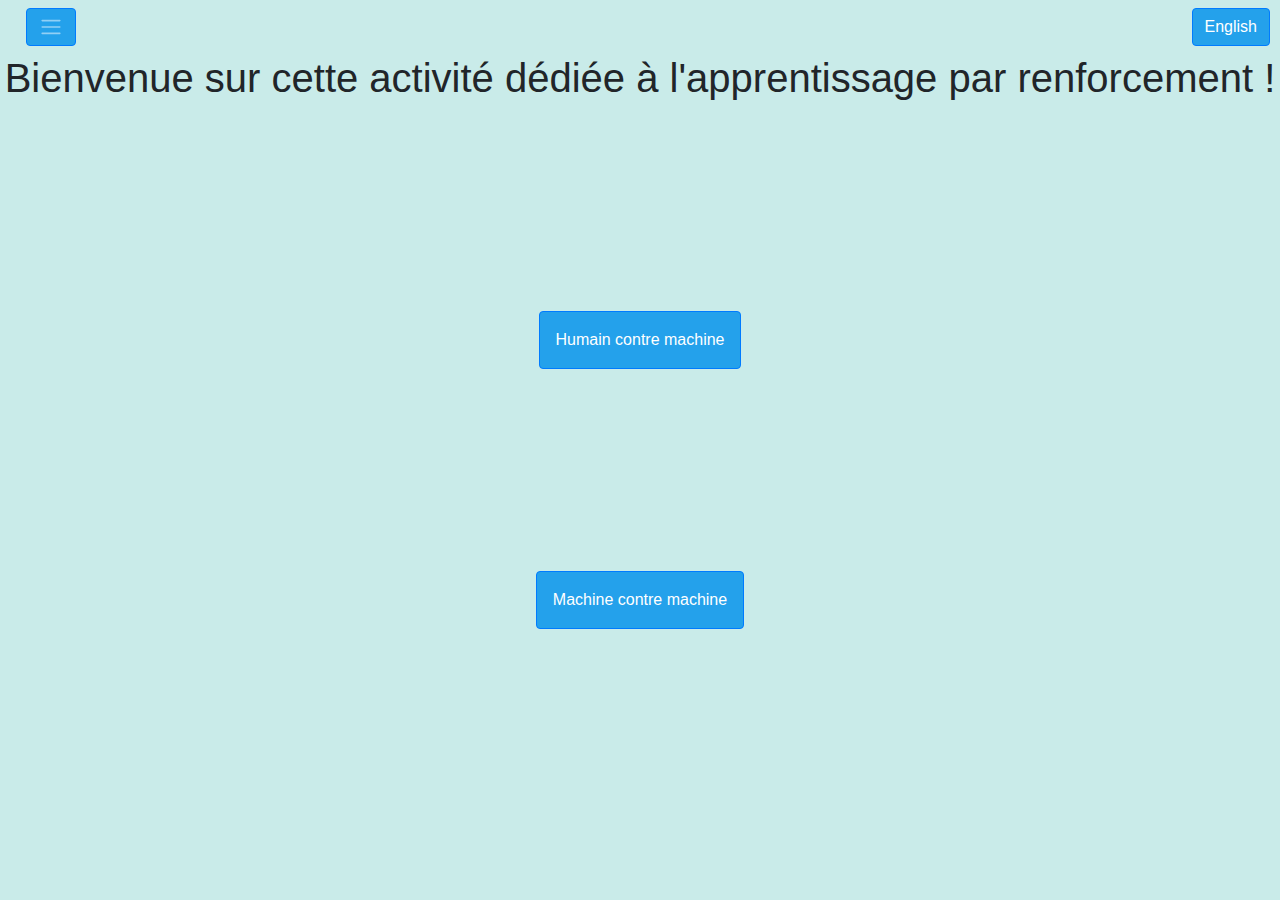
==== index.html @ 638ce784 "Simulation description over" ====
<html lang="fr" onchange="setLang()">

<head>
    <meta charset="UTF-8">
    <meta name="viewport" content="width=device-width, initial-scale=1.0">
    <title translate="page_title"></title>

    <!-- PLUGIN IMPORTS -->
    <script src="https://ajax.googleapis.com/ajax/libs/jquery/3.6.3/jquery.min.js"></script>
    <link rel="stylesheet" href="https://cdn.jsdelivr.net/npm/bootstrap@4.3.1/dist/css/bootstrap.min.css"
        integrity="sha384-ggOyR0iXCbMQv3Xipma34MD+dH/1fQ784/j6cY/iJTQUOhcWr7x9JvoRxT2MZw1T" crossorigin="anonymous">

    <!-- LOCAL SCRIPTS IMPORTS -->
    <script type="text/javascript" src="MainPage.js"></script>
    <script type="text/javascript" src="Interaction.js"></script>
    <script type="text/javascript" src="Adaptation.js"></script>
    <script type="text/javascript" src="Game.js"></script>
    <script type="text/javascript" src="localization/languages.js"></script>
    <link rel="stylesheet" href="styling/style.css">
</head>

<body>
    <!-- tabs for each page -->
    <nav id="menu_btn_navbar" class="navbar navbar-dark">
        <button id="menu_btn" class="btn btn-primary" onclick="slideMenu()">
            <span class="navbar-toggler-icon"></span>
        </button>
        <button id="back_home" class="btn btn-primary invisible" translate="back"
            onclick="showTab('home_page', null)"></button>
        <button id="lang_switch" class="btn btn-primary" translate="lang_switch" onclick="switchLang()"></button>
    </nav>
    <div id="navbarTabs">
        <a href="javascript:void(0)" class="closebtn" onclick="closeMenu()">&times;</a>
        <ul class="flex-column pl-0">
            <button class="nav-tab" translate="rules_game" onclick="showTab('rules_game', this)"></button>
            <button class="nav-tab" translate="rein_learning" onclick="showTab('rein_learning', this)"></button>
            <button class="nav-tab" translate="probabilities" onclick="showTab('probabilities', this)"></button>
            <button class="nav-tab" translate="goal" onclick="showTab('goal', this)"></button>
            <button class="nav-tab" translate="param_tuto" onclick="showTab('param_tuto', this)"></button>
        </ul>
    </div>
    <div id="home_page">
        <h1 translate="welcome_msg"></h1>
        <div id="home_btn_grp" class="d-flex">
            <button class="btn btn-primary p-3" translate="HvM" onclick="showTab('interacting', null)"></button>
            <button class="btn btn-primary p-3" translate="MvM" onclick="showTab('adaptation', null)"></button>
        </div>
    </div>

    <div id="rules_game" class="tab text-center d-none">
        <h1 translate="rules_game"></h1>
        <p translate="rules_gist"></p>
        <h2 translate="rules_illustr_title"></h2>
        <p translate="rules_illust_statement"></p>
        <div class="table-responsive">
            <table class="table">
                <thead class="thead-dark">
                    <tr>
                        <th translate="rules_illustr_0"></th>
                        <th translate="rules_illustr_1"></th>
                        <th translate="rules_illustr_2"></th>
                        <th translate="rules_illustr_3"></th>
                        <th translate="rules_illustr_4"></th>
                    </tr>
                </thead>
                <tbody>
                    <tr>
                        <th>
                            <img src="images/allu.png">
                            <img src="images/allu.png">
                            <img src="images/allu.png">
                            <img src="images/allu.png">
                            <img src="images/allu.png">
                        </th>
                        <th>
                            <img src="images/allu.png">
                            <img src="images/allu.png">
                            <img src="images/allu.png">
                            <img src="images/allu.png">
                        </th>
                        <th>
                            <img src="images/allu.png">
                            <img src="images/allu.png">
                        </th>
                        <th>
                            <img src="images/allu.png">
                        </th>
                        <th></th>
                    </tr>
                </tbody>
            </table>
        </div>
        <p translate="rules_illust_over"></p>
    </div>

    <div id="rein_learning" class="tab text-center d-none">
        <h1 translate="rein_learning"></h1>
        <h2 translate="rein_field"></h2>
        <p translate="rein_field_gist"></p>
        <h2 translate="rein_tools"></h2>
        <p translate="rein_tools_gist"></p>
        <h2 translate="rein_examples"></h2>
        <ul class="list-group-flush" translate="rein_examples_gist"></ul>
        <h2 translate="rein_agent"></h2>
        <p translate="rein_agent_gist"></p>
        <h2 translate="rein_opti"></h2>
        <p translate="rein_opti_gist"></p>
    </div>

    <div id="probabilities" class="tab text-center d-none">
        <h1 translate="probabilities"></h1>
        <table class="table w-75 m-auto text-center">
            <tr>
                <th class="probs_steps" translate="probs_initial"></th>
                <th class="probs_steps">
                    <img src="images/Example initial .png">
                </th>
            </tr>
            <tr>
                <th class="probs_steps" translate="probs_win"></th>
                <th class="probs_steps">
                    <img src="images/Example won.png">
                </th>
            </tr>
            <tr>
                <th class="probs_steps" translate="probs_lost"></th>
                <th class="probs_steps">
                    <img src="images/Example loss.png">
                </th>
            </tr>
        </table>
    </div>

    <div id="goal" class="tab text-center d-none">
        <div id="goal_layout" class="d-flex flex-column justify-content-center">
            <h1 translate="goal"></h1>
            <h3 translate="goal_premise"></h3>
            <div id="bubbles_speech">
                <div id="left_top">
                    <p class="h5" translate="goal_gist"></p>
                </div>
                <img src="images/Robot.svg" width="200px" height="200px" id="robot">
                <div id="right_top">
                    <p class="h5" translate="goal_about_matches"></p>
                </div>
                <div id="left_bot">
                    <div class="h5">
                        <p translate="goal_desc"></p>
                        <p translate="goal_concl"></p>
                    </div>
                </div>
                <div id="right_bot">
                    <div class="w-100 h-100" style="background-image: url('images/Final\ state.png');
                    background-size: contain; background-repeat: no-repeat;"></div>
                </div>
            </div>
        </div>
    </div>

    <div id="interacting" class="tab text-center d-none">
        <h1 translate="interacting"></h1>
        <h5 translate="interacting_gist"></h5>
        <p translate="interacting_start" class="font-italic"></p>

        <div>
            <p id="int_matches_left" translate="interacting_matches_left"></p>
            <span id="NMATCHES_left" class="int_dyn_data"></span>
        </div>

        <div>
            <p id="int_last_move"></p>
            <span id="NMATCHES_taken" class="int_dyn_data"></span>
        </div>

        <p id="int_end_report" class="font-weight-bold"></p>

        <div>
            <p id="int_basket_state" translate="interacting_basket_state"></p>
            <span id="YBALLS" class="int_dyn_data"></span>
            <span id="RBALLS" class="int_dyn_data"></span>
        </div>

        <div class="btn-group-vertical align-items-center">
            <button class="btn btn-warning int_btn" translate="interacting_take_1" onclick="interact(1)"></button>
            <button class="btn btn-danger int_btn" translate="interacting_take_2" onclick="interact(2)"></button>
            <button class="btn btn-primary int_btn" translate="interacting_restart" onclick="interact(3)"></button>
            <button class="btn btn-primary int_btn" translate="interacting_reinitialize" onclick="interact(4)"></button>
        </div>
    </div>

    <div id="param_tuto" class="tab text-center d-none">
        <h1 translate="param_tuto"></h1>
        <div class="card-deck" style="margin-inline: 0;">
            <div class="card" style="min-width: 90vw; margin-inline: 0;">
                <img class="card-img-top" id="param_baskets_main_pic" src="images/Basket with balls example.png"
                    alt="Explanation about the number of baskets and balls">
                <div class="card-body" style="margin-left: 13em; align-self: flex-end; min-height: 300px;">
                    <h5 translate="param_desc_title"></h5>
                    <p class="card-text" translate="param_desc_1"></p>
                    <p class="card-text" translate="param_desc_2"></p>
                </div>
                <div class="card-footer table-responsive">
                    <table class="table" style="table-layout: fixed;">
                        <thead class="thead-dark">
                            <tr>
                                <th translate="param_desc_elements" scope="col" style="width: 11.5em;"></th>
                                <th translate="param_desc_3" scope="col"></th>
                                <th translate="param_desc_elements" scope="col" style="width: 11.5em;"></th>
                                <th translate="param_desc_3" scope="col"></th>
                            </tr>
                        </thead>
                        <tbody>
                            <tr>
                                <td>
                                    <img src="images/new_basket.png" width="150px" class="img-fluid img-thumbnail">
                                </td>
                                <th translate="param_desc_4"></th>
                                <td>
                                    <img src="images/Basket focus 1.png" width="150px" class="img-fluid img-thumbnail">
                                </td>
                                <th translate="param_desc_6"></th>
                            </tr>
                            <tr>
                                <td>
                                    <img src="images/Basket focus 3.png" width="150px" class="img-fluid img-thumbnail">
                                </td>
                                <th translate="param_desc_5"></th>
                                <td>
                                    <img src="images/Basket focus 2.png" width="150px" class="img-fluid img-thumbnail">
                                </td>
                                <th translate="param_desc_7"></th>
                            </tr>
                        </tbody>
                    </table>
                </div>
            </div>
            <div class="card">
                <img class="card-img-top" src="images/Possible moves.png"
                    alt="Explanation about the number of moves possible">
                <div class="card-body">
                    <h5 translate="param_moves_title"></h5>
                    <p class="card-text" translate="param_moves"></p>
                </div>
            </div>
            <div class="card">
                <img class="card-img-top" src="images/Opponent.png"
                    alt="Explanation about the types of opponents possible">
                <div class="card-body">
                    <h5 translate="param_opponents_title"></h5>
                    <p class="card-text" translate="param_opponents"></p>
                </div>
            </div>
            <div class="card">
                <img class="card-img-top" src="images/Reward and penalty.png"
                    alt="Explanation about the reward and penalty">
                <div class="card-body">
                    <h5 translate="param_learning_title"></h5>
                    <p class="card-text" translate="param_learning"></p>
                </div>
            </div>
            <div class="card">
                <img class="card-img-top" src="images/Speed.png" alt="Explanation about the speed that can be chosen">
                <div class="card-body">
                    <h5 translate="param_speed_title"></h5>
                    <p class="card-text" translate="param_speed"></p>
                </div>
            </div>
        </div>
    </div>

    <div id="adaptation" class="tab d-none">
        <div id="adapt_game_status">
            <legend for="adapt_game_status" translate="adaptation_game_status"></legend>
            <div id="adapt_history"></div>
        </div>

        <div id="adapt_nonstop_speed" class="d-none">
            <legend for="adapt_nonstop_speed" translate="adaptation_speed_interval"></legend>
            <div class="form-group d-flex flex-column h-100" id="adapt_speed_interval">
                <label for="adapt_speed" class="col-form-label text-center w-100">x0.55</label>
                <input type="range" id="adapt_speed_interval_range" class="form-control-range" min="0.1" max="1"
                    value="0.55" step="0.01" oninput="changeIntervalValue(this, value)">
            </div>
        </div>

        <div id="adapt_visualization">
            <legend for="adapt_visualization" translate="adaptation_vizualisation"></legend>
        </div>

        <div id="adapt_score">
            <legend for="adapt_score" translate="adaptation_score"></legend>
            <div class="d-flex row justify-content-between">
                <div>
                    <span translate="adaptation_victories"></span>
                    <span id="adapt_victories">0</span>
                </div>
                <div>
                    <span translate="adaptation_counter_games"></span>
                    <span id="adapt_counter_games">0</span>
                </div>
                <div>
                    <span translate="adaptation_defeats"></span>
                    <span id="adapt_defeats">0</span>
                </div>
            </div>
            <div class="progress">
                <div class="progress-bar bg-success" role="progressbar" style="width: 50%" aria-valuenow="50"
                    aria-valuemin="0" aria-valuemax="100">0%</div>
                <div class="progress-bar bg-danger" role="progressbar" style="width: 50%" aria-valuenow="50"
                    aria-valuemin="0" aria-valuemax="100">0%</div>
            </div>
        </div>

        <form id="adapt_param">
            <div id="params_header" class="d-flex">
                <legend for="adapt_param" translate="adaptation_parameters"></legend>
                <a style="font-size: xx-large;" data-toggle="collapse" data-toggle="collapse" href="#params_to_collapse"
                    role="button" aria-expanded="false" aria-controls="params_to_collapse">&#8942;</a>
            </div>
            <div id="params_to_collapse" class="collapse show">
                <fieldset class="form-group row align-items-center">
                    <label for="pick_nb_of_moves_possible" class="col-sm-5 col-form-label"
                        translate="adaptation_possible_moves"></label>
                    <div class="col-sm align-self-end" id="pick_nb_of_moves_possible">
                        <div class="form-check form-check-inline">
                            <input type="checkbox" id="one_move" class="form-control" name="nb_moves" value="1" checked>
                            <label for="1">1</label>
                        </div>
                        <div class="form-check form-check-inline">
                            <input type="checkbox" id="two_move" class="form-control" name="nb_moves" value="2" checked>
                            <label for="2">2</label>
                        </div>
                        <div class="form-check form-check-inline">
                            <input type="checkbox" id="three_move" class="form-control" name="nb_moves" value="3">
                            <label for="3">3</label>
                        </div>
                        <div class="form-check form-check-inline">
                            <input type="checkbox" id="four_move" class="form-control" name="nb_moves" value="4">
                            <label for="4">4</label>
                        </div>
                        <div class="form-check form-check-inline">
                            <input type="checkbox" id="five_move" class="form-control" name="nb_moves" value="5">
                            <label for="5">5</label>
                        </div>
                    </div>
                </fieldset>
                <div class="form-group">
                    <label for="pick_baskets_nb" translate="adaptation_nb_baskets"></label>
                    <span>&nbsp;8</span>
                    <input type="range" id="pick_baskets_nb" class="custom-range form-control" min="8" max="16" step="1"
                        value="8" data-toggle="tooltip" data-placement="left" oninput="updateTooltipValue(this)">
                </div>
                <div class="form-group">
                    <label for="balls_per_color" translate="adaptation_balls_color"></label>
                    <span>&nbsp;6</span>
                    <input type="range" id="balls_per_color" class="custom-range form-control" min="2" max="10" step="1"
                        value="6" data-toggle="tooltip" data-placement="left" oninput="updateTooltipValue(this)">
                </div>
                <div class="form-group">
                    <label for="pick_reward" translate="adaptation_reward"></label>
                    <input type="number" id="pick_reward" class="form-control" placeholder=3 value=3 min=0>
                </div>
                <div class="form-group">
                    <label for="pick_penalty" translate="adaptation_penalty"></label>
                    <input type="number" id="pick_penalty" class="form-control" placeholder=-1 value=-1 max=0>
                </div>
                <div class="form-group">
                    <label for="pick_speed" translate="adaptation_speed"></label>
                    <select class="form-control" id="pick_speed">
                        <option translate="adaptation_one_move" value="0"></option>
                        <option translate="adaptation_one_game" value="1"></option>
                        <option translate="adaptation_non_stop" value="2"></option>
                    </select>
                </div>
                <div class="form-group">
                    <label for="pick_opponent" translate="adaptation_select_opp"></label>
                    <select class="form-control" id="pick_opponent">
                        <option translate="adaptation_random" value="HAZARD"></option>
                        <option translate="adaptation_machine" value="MACHINE"></option>
                        <option translate="adaptation_expert" value="EXPERT"></option>
                    </select>
                </div>
                <fieldset class="form-group row align-items-center">
                    <label class="col-sm-5 col-form-label" translate="adaptation_who_starts"></label>
                    <div id="picks_who_starts" class="col-sm align-self-end">
                        <div class="form-check form-check-inline">
                            <input type="radio" id="machine_starts" class="form-control" name="picks_who_starts"
                                value="true" checked>
                            <label for="1" translate="adaptation_machine_starts"></label>
                        </div>
                        <div class="form-check form-check-inline">
                            <input type="radio" id="opponent_starts" class="form-control" name="picks_who_starts"
                                value="false">
                            <label for="2" translate="adaptation_opponent_starts"></label>
                        </div>
                    </div>
                </fieldset>
                <fieldset class="form-group row align-items-center">
                    <label class="col col-form-label" translate="adaptation_if_winner_starts"></label>
                    <div id="picks_if_winner_starts" class="col-sm align-self-end">
                        <div class="form-check form-check-inline">
                            <input type="radio" id="winner_starts" class="form-control" name="picks_if_winner_starts"
                                value="true" checked>
                            <label for="1" translate="adaptation_yes"></label>
                        </div>
                        <div class="form-check form-check-inline">
                            <input type="radio" id="loser_starts" class="form-control" name="picks_if_winner_starts"
                                value="false">
                            <label for="1" translate="adaptation_no"></label>
                        </div>
                    </div>
                </fieldset>
            </div>
            <button type="button" id="adapt_new_game" class="btn btn-success" onclick="startGame()"
                translate="adaptation_new_game"></button>
            <button type="button" class="btn btn-primary d-none" onclick="continueGame()"
                translate="adaptation_continue" id="adapt_continue"></button>
            <button type="button" id="adapt_pause" class="btn btn-warning d-none" onclick="pauseGame()"
                translate="adaptation_pause"></button>
        </form>
    </div>

    <!-- BOOTSTRAP IMPORTS -->
    <script src="https://code.jquery.com/jquery-3.3.1.slim.min.js"
        integrity="sha384-q8i/X+965DzO0rT7abK41JStQIAqVgRVzpbzo5smXKp4YfRvH+8abtTE1Pi6jizo"
        crossorigin="anonymous"></script>
    <script src="https://cdn.jsdelivr.net/npm/popper.js@1.14.7/dist/umd/popper.min.js"
        integrity="sha384-UO2eT0CpHqdSJQ6hJty5KVphtPhzWj9WO1clHTMGa3JDZwrnQq4sF86dIHNDz0W1"
        crossorigin="anonymous"></script>
    <script src="https://cdn.jsdelivr.net/npm/bootstrap@4.3.1/dist/js/bootstrap.min.js"
        integrity="sha384-JjSmVgyd0p3pXB1rRibZUAYoIIy6OrQ6VrjIEaFf/nJGzIxFDsf4x0xIM+B07jRM"
        crossorigin="anonymous"></script>
</body>

</html>
---- styling/style.css ----
/* Most of the styling done is through the use of classes of Bootstrap,
please look for its documentation online if necessary */

* {
    font-family: 'Poppins', sans-serif!important;
}

body {
    background-color: #00a19936;
}

h1{
    text-align: center;
}

table,
th,
td {
    border: 1px solid black;
    background-color: white;
}

legend {
    font-weight: bold;
    /* displace them on the corner left like in the swing version */
}

button:focus {
    outline: none;
}

.btn-primary{
    background-color: #24A1EB;
}

.form-check > label {
    translate: -11px 20px;
    min-width: 100%;
}

#lang_switch{
    margin: 10px;
    position: absolute;
    right: 0;
    justify-self: flex-end;
}

#menu_btn_navbar{
    width: 100%;
    top: 0;
    right: 0;
    justify-content: flex-start;
}

#menu_btn_navbar > .btn{
    margin-inline: 10px;
}

#home_btn_grp{
    flex-direction: column;
    justify-content: space-evenly;
    align-items: center;
    height: 80%;
}

#navbarTabs {
    position: fixed;
    top: 0;
    left: 0;
    width: 100vw;
    max-width: 40em;
    height: 100%;
    padding-top: 3em;
    background: linear-gradient(120deg, rgba(249,187,18,1) 0%, rgba(0,161,154,1) 50%, rgba(36,161,235,1) 100%);
    z-index: 50;
    transform: translateX(-100%);
    transition: 0.5s;
}

#navbarTabs > .closebtn {
    position: absolute;
    top: 0;
    right: 25px;
    font-size: 36px;
    margin-left: 50px;
    color: #1A182D;
  }

.nav-tab {
    margin: 10px;
    min-width: 150px;
    width: 97%;
    min-height: 80px;
    height: fit-content;
    border: none!important;
    background-color: #ffffff70;
}

.tab {
    padding: 10px;
}

.curr-tab {
    background-color: #ffffffd9;
}

.navbar-nav {
    justify-content: space-evenly;
    align-items: center;
}

#navbarTabs.collapsing > .navbar-nav > .nav-tab,
#navbarTabs.show > .navbar-nav > .nav-tab {
    min-height: 50px;    
}

#overall_canvas {
    margin: 50px;
}

.list-group-flush{
    width: fit-content;
    margin: auto;
}

.probs_steps{
    vertical-align: middle!important;
    height: fit-content;
    border: 1px solid black!important;
}

#bubbles_speech{
    display: grid;
    grid-template-columns: 1fr min-content 1fr;
    grid-template-rows: auto;
    grid-template-areas:
        "left_top . right_top"
        ". robot ."
        "left_bot . right_bot";
}

#bubbles_speech > div {
    background-image: url(../images/Square\ speech\ 1.png);
    background-size: 100% 100%;
    background-repeat: no-repeat;
    padding: 2vw;
}

#bubbles_speech > #left_top{
    background-image: url("../images/Square\ speech\ 4.png");
    grid-area: left_top;
    padding-bottom: 10vh;

}

#bubbles_speech > #right_top{
    grid-area: right_top;
    background-image: url("../images/Square\ speech\ 5.png");
    padding-bottom: 10vh;
}

#bubbles_speech > #robot{
    grid-area: robot;
    z-index: -1;
}

#bubbles_speech > #left_bot{
    grid-area: left_bot;
    background-image: url("../images/Square\ speech\ 3.png");
    padding-top: 10vh;
}

#bubbles_speech > #right_bot{
    grid-area: right_bot;
    background-image: url("../images/Square\ speech\ 6.png");
    padding-top: 10vh;
}

#interacting{
    width: 80%;
    margin-inline: auto;
}

.int_btn{
    margin-block: 10px;
    max-width: 200px;
}

#YBALLS{
    color:#eacd00;
}

#RBALLS{
    color:red;
}

.card {
    box-shadow: black 5px 4px 10px 0px;
    min-width: auto;
    height: fit-content;
    margin: 20px;
    align-items: center;
    background: #eefffe;
}

.card-img-top{
    max-width: fit-content;
    height: fit-content;
    border: 8px solid;
    border-image: linear-gradient(180deg, #F9BB12, #00A19A, #24A1EB) 1;
    box-shadow: black 0 2px 7px 0px;
}

#param_baskets_main_pic{
    border: none;
    box-shadow: none;
    position: absolute;
    left: 15;
    top: 15;
}

.card-body{
    width: fit-content;
    height: fit-content;
}

#adaptation{
    display: grid;
    grid-gap: 10px;
    grid-template-columns: 60vw 35vw;
    grid-template-rows: 250px 12vw;
    grid-template-areas:
        "status parameters"
        "visualization parameters"
        "visualization ."
        "score score";
}

#adaptation.grid_modified{
    grid-template-areas:
        "status parameters"
        "interval parameters"
        "visualization parameters"
        "visualization ."
        "score score";
}

#adapt_visualization, #adapt_score, #adapt_game_status, #adapt_param, #adapt_nonstop_speed{
    background-color: white;
    border: 1px solid black;
    border-radius: 20px;
    padding: 20px;
    margin: 10px;
    max-width: 55vw;
}

#adapt_game_status{
    grid-area: status;
}

#adapt_history{
    overflow-y: auto;
    max-height: 150px;
}

#adapt_nonstop_speed{
    grid-area: interval;
}

#adapt_visualization{
    min-height: 60%;
    min-width: 60%;
    grid-area: visualization;
}

#adapt_score{
    grid-area: score;
    height: fit-content;
}

#adapt_score > .progress{
    height: 50px;
}

#adapt_param{
    grid-area: parameters;
    max-width: 35vw;
    height: fit-content;
}

input[type=range].form-control {
    border: none!important;
}

.basket_drawing {
    margin-inline: 10px;
    margin-block: 30px;
}

.div_balls {
    width: 10px;
    height: 10px;
    border-radius: 50%;
    border: black solid 1pt;
}

.badge_nb_basket {
    translate: -90px 180px;
}

.badge_nb_color {
    translate: 0 200px;
}

.badge_shadow {
    box-shadow: black 0 2px 7px 0px;
}

.yellow_counter {
    background-color: #eacd00;
}

.red_counter {
    background-color: red;
}

.blue_counter {
    background-color: blue;
}

.green_counter {
    background-color: green;
}

.purple_counter {
    background-color: purple;
}

@media screen and (max-width: 1000px) {
    table {
        display: block;
    }

    #adaptation{
        grid-template-columns: 100vw;
        grid-template-rows: auto;
        padding: 0;
    }

    #adapt_game_status, #adapt_visualization, #adapt_score, #adapt_param, #adapt_nonstop_speed{
        max-width: 95%;
        min-height: 100%;
    }
    #adapt_game_status{
        grid-column: 1;
        grid-row: 1;
        min-width: auto;
    }
    #adapt_nonstop_speed{
        grid-column: 1;
        grid-row: 2;
    }
    #adapt_visualization{
        grid-column: 1;
        grid-row: 3;
    }
    #adapt_param{
        grid-column: 1;
        grid-row: 4;
    }
    #adapt_score{
        grid-column: 1;
        grid-row: 5;
    }

    #bubbles_speech{
        display: grid;
        grid-template-columns: 20vw 1fr;
        grid-template-areas:
        "robot left_top"
        ". right_top"
        ". left_bot"
        ". right_bot";
        row-gap: 1vh;
    }

    #bubbles_speech > #robot{
        position: fixed;
        left: -60px;
        scale: 0.6 0.6;
    }

    #bubbles_speech > div {
        background-image: url("../images/Square\ speech\ 2.png")!important;
        padding-block: 5vh;
        padding-inline: 8vw;
    }

    #bubbles_speech > #right_bot > div{
        min-height: 50vh;
    }

    #param_baskets_main_pic {
        position: initial;
    }

    #param_baskets_main_pic + .card-body{
        margin-left: 0!important;
    }
}
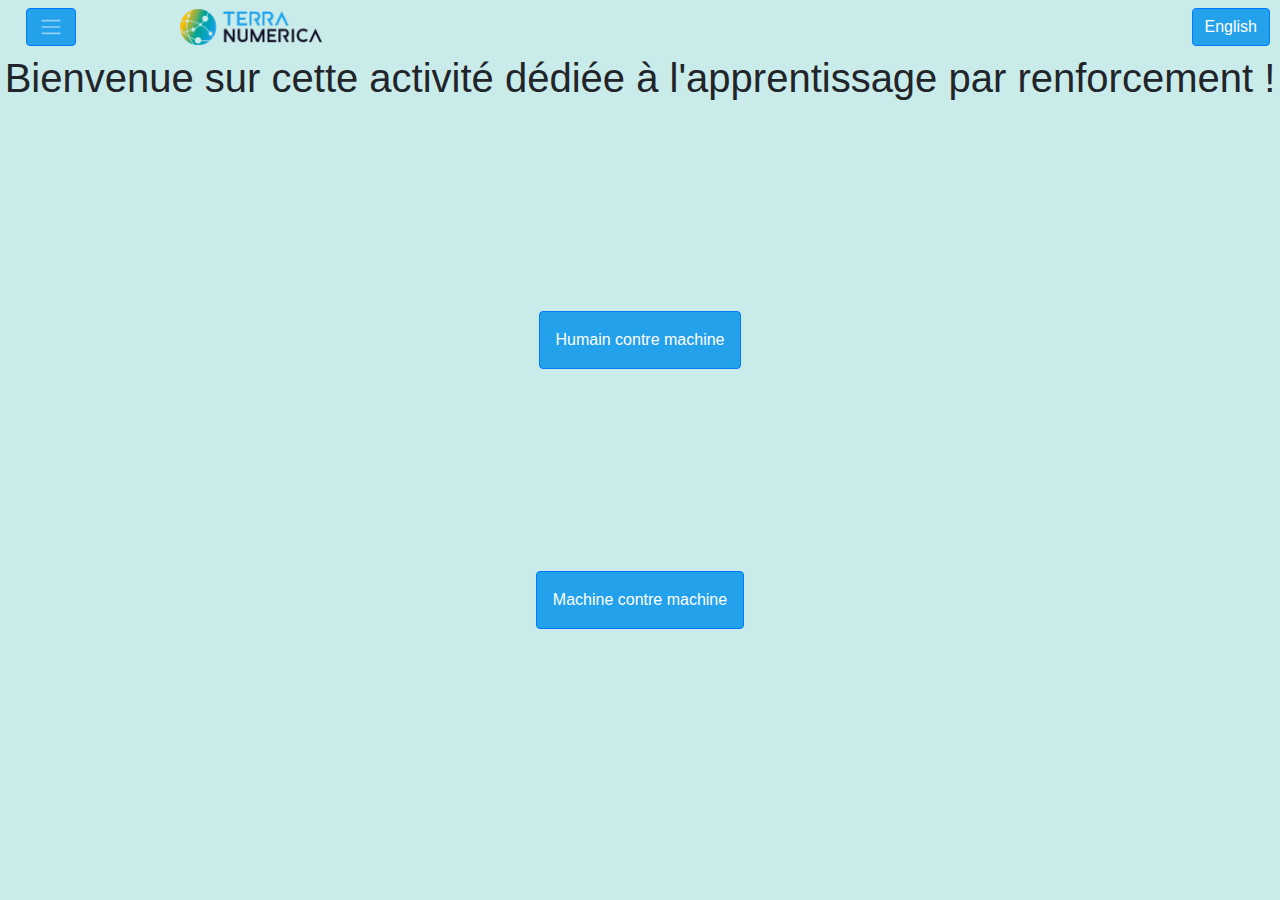
==== commit 54e07926: "Two more parameters (mostly tested out but not totally, got another visual issue to fix rn)" ====
--- a/index.html
+++ b/index.html
@@ -4,6 +4,7 @@
     <meta charset="UTF-8">
     <meta name="viewport" content="width=device-width, initial-scale=1.0">
     <title translate="page_title"></title>
+    <link rel="icon" type="image/x-icon" href="images/Icon.png">
 
     <!-- PLUGIN IMPORTS -->
     <script src="https://ajax.googleapis.com/ajax/libs/jquery/3.6.3/jquery.min.js"></script>
@@ -27,6 +28,7 @@
         </button>
         <button id="back_home" class="btn btn-primary invisible" translate="back"
             onclick="showTab('home_page', null)"></button>
+        <img id="logo" src="images/Terra Numerica.png" alt="Logo">
         <button id="lang_switch" class="btn btn-primary" translate="lang_switch" onclick="switchLang()"></button>
     </nav>
     <div id="navbarTabs">
@@ -109,26 +111,28 @@
 
     <div id="probabilities" class="tab text-center d-none">
         <h1 translate="probabilities"></h1>
-        <table class="table w-75 m-auto text-center">
-            <tr>
-                <th class="probs_steps" translate="probs_initial"></th>
-                <th class="probs_steps">
-                    <img src="images/Example initial .png">
-                </th>
-            </tr>
-            <tr>
-                <th class="probs_steps" translate="probs_win"></th>
-                <th class="probs_steps">
-                    <img src="images/Example won.png">
-                </th>
-            </tr>
-            <tr>
-                <th class="probs_steps" translate="probs_lost"></th>
-                <th class="probs_steps">
-                    <img src="images/Example loss.png">
-                </th>
-            </tr>
-        </table>
+        <div class="table-responsive m-auto">
+            <table class="table text-center">
+                <tr>
+                    <th class="probs_steps" translate="probs_initial"></th>
+                    <th class="probs_steps">
+                        <img src="images/Example initial .png">
+                    </th>
+                </tr>
+                <tr>
+                    <th class="probs_steps" translate="probs_win"></th>
+                    <th class="probs_steps">
+                        <img src="images/Example won.png">
+                    </th>
+                </tr>
+                <tr>
+                    <th class="probs_steps" translate="probs_lost"></th>
+                    <th class="probs_steps">
+                        <img src="images/Example loss.png">
+                    </th>
+                </tr>
+            </table>
+        </div>
     </div>
 
     <div id="goal" class="tab text-center d-none">
@@ -406,7 +410,37 @@
                         <div class="form-check form-check-inline">
                             <input type="radio" id="loser_starts" class="form-control" name="picks_if_winner_starts"
                                 value="false">
-                            <label for="1" translate="adaptation_no"></label>
+                            <label for="2" translate="adaptation_no"></label>
+                        </div>
+                    </div>
+                </fieldset>
+                <fieldset class="form-group row align-items-center">
+                    <label class="col col-form-label" translate="adaptation_train_losses_too"></label>
+                    <div id="train_losses_too" class="col-sm align-self-end">
+                        <div class="form-check form-check-inline">
+                            <input type="radio" id="wins_losses_trained" class="form-control" name="train_losses_too"
+                                value="true">
+                            <label for="1" translate="adaptation_yes"></label>
+                        </div>
+                        <div class="form-check form-check-inline">
+                            <input type="radio" id="wins_trained" class="form-control" name="train_losses_too"
+                                value="false" checked>
+                            <label for="2" translate="adaptation_no"></label>
+                        </div>
+                    </div>
+                </fieldset>
+                <fieldset class="form-group row align-items-center">
+                    <label class="col col-form-label" translate="adaptation_winning_condition"></label>
+                    <div id="winning_condition" class="col-sm align-self-end">
+                        <div class="form-check form-check-inline">
+                            <input type="radio" id="winning_is_finishing" class="form-control" name="winning_condition"
+                                value="true" checked>
+                            <label for="1" translate="adaptation_yes"></label>
+                        </div>
+                        <div class="form-check form-check-inline">
+                            <input type="radio" id="winning_is_keeping" class="form-control" name="winning_condition"
+                                value="false">
+                            <label for="2" translate="adaptation_no"></label>
                         </div>
                     </div>
                 </fieldset>
--- a/styling/style.css
+++ b/styling/style.css
@@ -61,6 +61,10 @@
     justify-content: space-evenly;
     align-items: center;
     height: 80%;
+}
+
+#logo {
+    height: 4vh;
 }
 
 #navbarTabs {
@@ -123,6 +127,14 @@
     margin: auto;
 }
 
+.list-group-flush > * {
+    background-color: transparent;
+}
+
+#probabilities > div{
+    width: 75%;
+}
+
 .probs_steps{
     vertical-align: middle!important;
     height: fit-content;
@@ -245,6 +257,10 @@
         "score score";
 }
 
+#adaptation.grid_modified > #adapt_visualization{
+    grid-row: auto;
+}
+
 #adapt_visualization, #adapt_score, #adapt_game_status, #adapt_param, #adapt_nonstop_speed{
     background-color: white;
     border: 1px solid black;
@@ -265,10 +281,10 @@
 
 #adapt_nonstop_speed{
     grid-area: interval;
+    height: fit-content;
 }
 
 #adapt_visualization{
-    min-height: 60%;
     min-width: 60%;
     grid-area: visualization;
 }
@@ -305,11 +321,11 @@
 }
 
 .badge_nb_basket {
-    translate: -90px 180px;
+    translate: -171px 162px;
 }
 
 .badge_nb_color {
-    translate: 0 200px;
+    translate: 0 185px;
 }
 
 .badge_shadow {
@@ -341,9 +357,13 @@
         display: block;
     }
 
+    #probabilities > div {
+        width: auto;
+    }
+
     #adaptation{
         grid-template-columns: 100vw;
-        grid-template-rows: auto;
+        grid-template-rows: auto!important;
         padding: 0;
     }
 
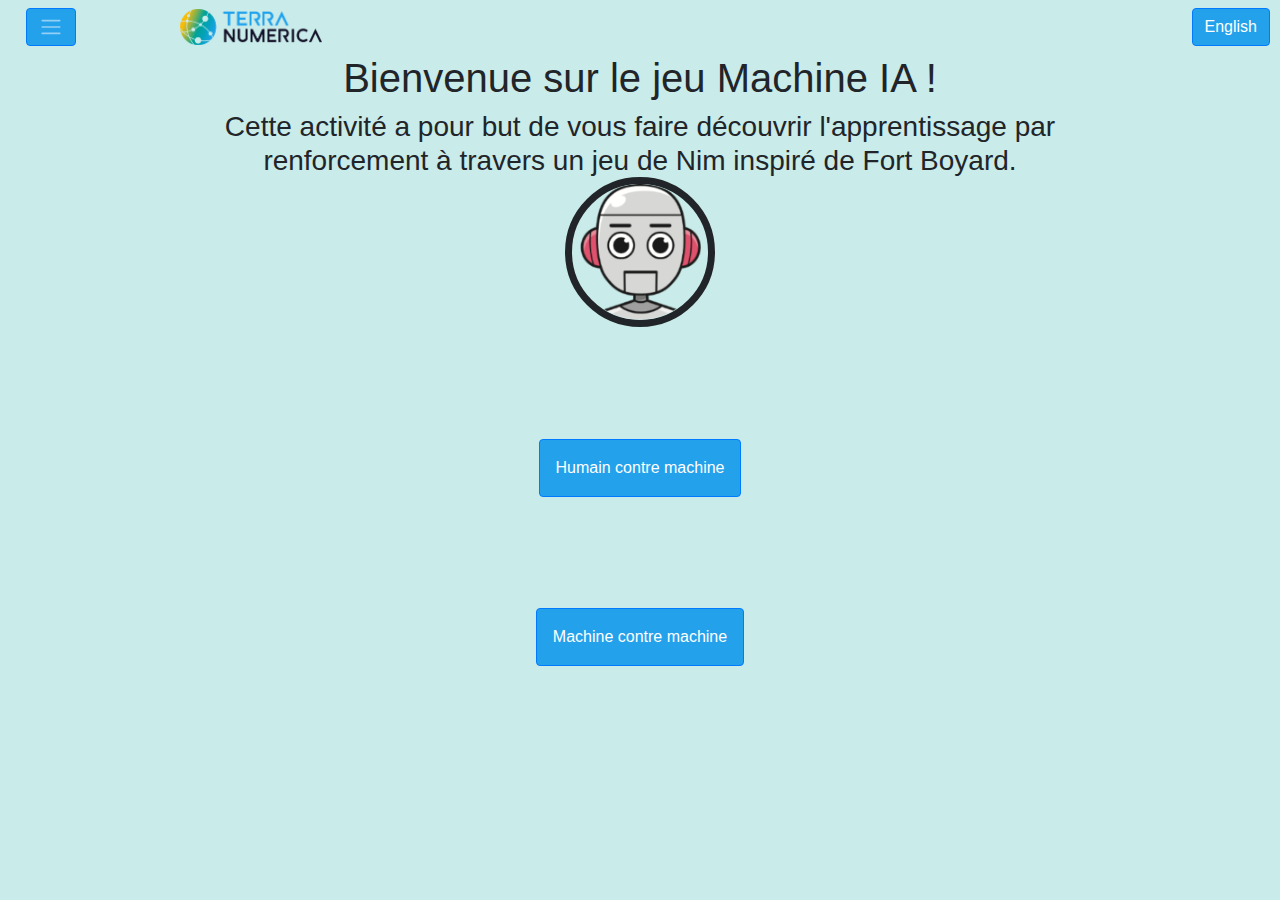
==== commit 73efd594: "Updates on the doc and home screen" ====
--- a/index.html
+++ b/index.html
@@ -32,7 +32,7 @@
         <button id="lang_switch" class="btn btn-primary" translate="lang_switch" onclick="switchLang()"></button>
     </nav>
     <div id="navbarTabs">
-        <a href="javascript:void(0)" class="closebtn" onclick="closeMenu()">&times;</a>
+        <a href="javascript:void(0)" class="close_btn" onclick="closeMenu()">&times;</a>
         <ul class="flex-column pl-0">
             <button class="nav-tab" translate="rules_game" onclick="showTab('rules_game', this)"></button>
             <button class="nav-tab" translate="rein_learning" onclick="showTab('rein_learning', this)"></button>
@@ -43,6 +43,11 @@
     </div>
     <div id="home_page">
         <h1 translate="welcome_msg"></h1>
+        <h3 translate="welcome_desc" class="text-center w-75 m-auto"></h3>
+        <div style="text-align: center;">
+            <img src="images/Robot logo.png" width="150px" height="150px" style="border: solid 7px;
+            border-radius: 50%;">
+        </div>
         <div id="home_btn_grp" class="d-flex">
             <button class="btn btn-primary p-3" translate="HvM" onclick="showTab('interacting', null)"></button>
             <button class="btn btn-primary p-3" translate="MvM" onclick="showTab('adaptation', null)"></button>
@@ -51,7 +56,13 @@
 
     <div id="rules_game" class="tab text-center d-none">
         <h1 translate="rules_game"></h1>
+        <h5 translate="rules_video"></h5>
+        <iframe width="560" height="315" src="https://www.youtube.com/embed/10CUpulWxww?mute=1" 
+        title="YouTube video player" frameborder="0" 
+        allow="accelerometer; autoplay; clipboard-write; encrypted-media; gyroscope; picture-in-picture; web-share" 
+        allowfullscreen class="my-2"></iframe>
         <p translate="rules_gist"></p>
+        <p translate="rules_custom"></p>
         <h2 translate="rules_illustr_title"></h2>
         <p translate="rules_illust_statement"></p>
         <div class="table-responsive">
--- a/styling/style.css
+++ b/styling/style.css
@@ -60,7 +60,7 @@
     flex-direction: column;
     justify-content: space-evenly;
     align-items: center;
-    height: 80%;
+    height: 50%;
 }
 
 #logo {
@@ -81,7 +81,7 @@
     transition: 0.5s;
 }
 
-#navbarTabs > .closebtn {
+#navbarTabs > .close_btn {
     position: absolute;
     top: 0;
     right: 25px;
@@ -249,6 +249,7 @@
 }
 
 #adaptation.grid_modified{
+    grid-template-rows: 250px;
     grid-template-areas:
         "status parameters"
         "interval parameters"
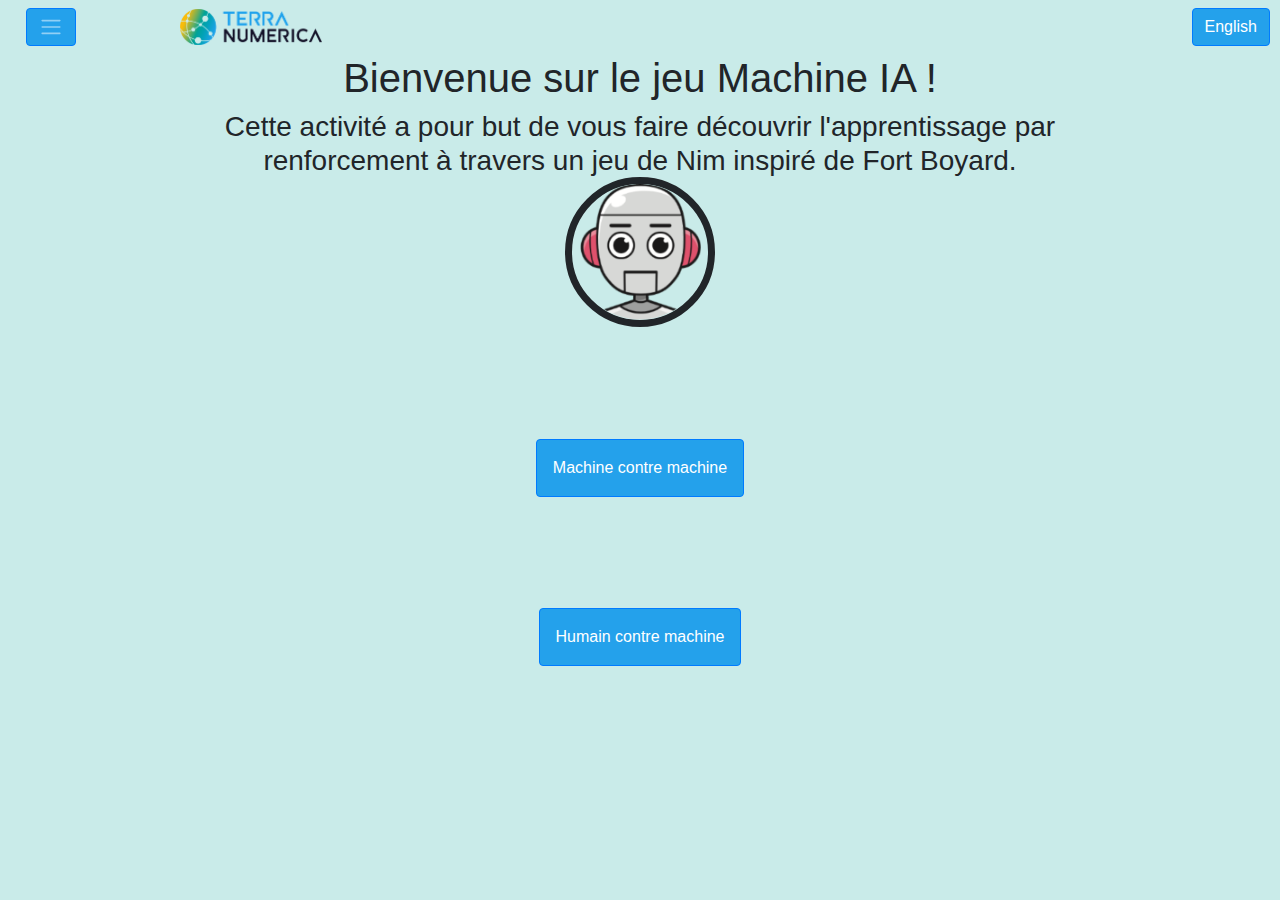
==== commit 9b94a9d7: "Updated the comments" ====
--- a/index.html
+++ b/index.html
@@ -1,9 +1,8 @@
 <html lang="fr" onchange="setLang()">
-
 <head>
     <meta charset="UTF-8">
     <meta name="viewport" content="width=device-width, initial-scale=1.0">
-    <title translate="page_title"></title>
+    <title translation="page_title"></title>
     <link rel="icon" type="image/x-icon" href="images/Icon.png">
 
     <!-- PLUGIN IMPORTS -->
@@ -26,54 +25,53 @@
         <button id="menu_btn" class="btn btn-primary" onclick="slideMenu()">
             <span class="navbar-toggler-icon"></span>
         </button>
-        <button id="back_home" class="btn btn-primary invisible" translate="back"
+        <button id="back_home" class="btn btn-primary invisible" translation="back"
             onclick="showTab('home_page', null)"></button>
         <img id="logo" src="images/Terra Numerica.png" alt="Logo">
-        <button id="lang_switch" class="btn btn-primary" translate="lang_switch" onclick="switchLang()"></button>
+        <button id="lang_switch" class="btn btn-primary" translation="lang_switch" onclick="switchLang()"></button>
     </nav>
     <div id="navbarTabs">
         <a href="javascript:void(0)" class="close_btn" onclick="closeMenu()">&times;</a>
         <ul class="flex-column pl-0">
-            <button class="nav-tab" translate="rules_game" onclick="showTab('rules_game', this)"></button>
-            <button class="nav-tab" translate="rein_learning" onclick="showTab('rein_learning', this)"></button>
-            <button class="nav-tab" translate="probabilities" onclick="showTab('probabilities', this)"></button>
-            <button class="nav-tab" translate="goal" onclick="showTab('goal', this)"></button>
-            <button class="nav-tab" translate="param_tuto" onclick="showTab('param_tuto', this)"></button>
+            <button class="nav-tab" translation="rules_game" onclick="showTab('rules_game', this)"></button>
+            <button class="nav-tab" translation="rein_learning" onclick="showTab('rein_learning', this)"></button>
+            <button class="nav-tab" translation="probabilities" onclick="showTab('probabilities', this)"></button>
+            <button class="nav-tab" translation="goal" onclick="showTab('goal', this)"></button>
+            <button class="nav-tab" translation="param_tuto" onclick="showTab('param_tuto', this)"></button>
         </ul>
     </div>
     <div id="home_page">
-        <h1 translate="welcome_msg"></h1>
-        <h3 translate="welcome_desc" class="text-center w-75 m-auto"></h3>
+        <h1 translation="welcome_msg"></h1>
+        <h3 translation="welcome_desc" class="text-center w-75 m-auto"></h3>
         <div style="text-align: center;">
             <img src="images/Robot logo.png" width="150px" height="150px" style="border: solid 7px;
             border-radius: 50%;">
         </div>
         <div id="home_btn_grp" class="d-flex">
-            <button class="btn btn-primary p-3" translate="HvM" onclick="showTab('interacting', null)"></button>
-            <button class="btn btn-primary p-3" translate="MvM" onclick="showTab('adaptation', null)"></button>
+            <button class="btn btn-primary p-3" translation="MvM" onclick="showTab('adaptation', null)"></button>
+            <button class="btn btn-primary p-3" translation="HvM" onclick="showTab('interacting', null)"></button>
         </div>
     </div>
 
     <div id="rules_game" class="tab text-center d-none">
-        <h1 translate="rules_game"></h1>
-        <h5 translate="rules_video"></h5>
+        <h1 translation="rules_game"></h1>
+        <h5 translation="rules_video"></h5>
         <iframe width="560" height="315" src="https://www.youtube.com/embed/10CUpulWxww?mute=1" 
-        title="YouTube video player" frameborder="0" 
-        allow="accelerometer; autoplay; clipboard-write; encrypted-media; gyroscope; picture-in-picture; web-share" 
+        title="YouTube video player" frameborder="0"
         allowfullscreen class="my-2"></iframe>
-        <p translate="rules_gist"></p>
-        <p translate="rules_custom"></p>
-        <h2 translate="rules_illustr_title"></h2>
-        <p translate="rules_illust_statement"></p>
+        <p translation="rules_gist"></p>
+        <p translation="rules_custom"></p>
+        <h2 translation="rules_illustr_title"></h2>
+        <p translation="rules_illust_statement"></p>
         <div class="table-responsive">
             <table class="table">
                 <thead class="thead-dark">
                     <tr>
-                        <th translate="rules_illustr_0"></th>
-                        <th translate="rules_illustr_1"></th>
-                        <th translate="rules_illustr_2"></th>
-                        <th translate="rules_illustr_3"></th>
-                        <th translate="rules_illustr_4"></th>
+                        <th translation="rules_illustr_0"></th>
+                        <th translation="rules_illustr_1"></th>
+                        <th translation="rules_illustr_2"></th>
+                        <th translation="rules_illustr_3"></th>
+                        <th translation="rules_illustr_4"></th>
                     </tr>
                 </thead>
                 <tbody>
@@ -103,41 +101,41 @@
                 </tbody>
             </table>
         </div>
-        <p translate="rules_illust_over"></p>
+        <p translation="rules_illust_over"></p>
     </div>
 
     <div id="rein_learning" class="tab text-center d-none">
-        <h1 translate="rein_learning"></h1>
-        <h2 translate="rein_field"></h2>
-        <p translate="rein_field_gist"></p>
-        <h2 translate="rein_tools"></h2>
-        <p translate="rein_tools_gist"></p>
-        <h2 translate="rein_examples"></h2>
-        <ul class="list-group-flush" translate="rein_examples_gist"></ul>
-        <h2 translate="rein_agent"></h2>
-        <p translate="rein_agent_gist"></p>
-        <h2 translate="rein_opti"></h2>
-        <p translate="rein_opti_gist"></p>
+        <h1 translation="rein_learning"></h1>
+        <h2 translation="rein_field"></h2>
+        <p translation="rein_field_gist"></p>
+        <h2 translation="rein_tools"></h2>
+        <p translation="rein_tools_gist"></p>
+        <h2 translation="rein_examples"></h2>
+        <ul class="list-group-flush" translation="rein_examples_gist"></ul>
+        <h2 translation="rein_agent"></h2>
+        <p translation="rein_agent_gist"></p>
+        <h2 translation="rein_opti"></h2>
+        <p translation="rein_opti_gist"></p>
     </div>
 
     <div id="probabilities" class="tab text-center d-none">
-        <h1 translate="probabilities"></h1>
+        <h1 translation="probabilities"></h1>
         <div class="table-responsive m-auto">
             <table class="table text-center">
                 <tr>
-                    <th class="probs_steps" translate="probs_initial"></th>
+                    <th class="probs_steps" translation="probs_initial"></th>
                     <th class="probs_steps">
                         <img src="images/Example initial .png">
                     </th>
                 </tr>
                 <tr>
-                    <th class="probs_steps" translate="probs_win"></th>
+                    <th class="probs_steps" translation="probs_win"></th>
                     <th class="probs_steps">
                         <img src="images/Example won.png">
                     </th>
                 </tr>
                 <tr>
-                    <th class="probs_steps" translate="probs_lost"></th>
+                    <th class="probs_steps" translation="probs_lost"></th>
                     <th class="probs_steps">
                         <img src="images/Example loss.png">
                     </th>
@@ -148,20 +146,20 @@
 
     <div id="goal" class="tab text-center d-none">
         <div id="goal_layout" class="d-flex flex-column justify-content-center">
-            <h1 translate="goal"></h1>
-            <h3 translate="goal_premise"></h3>
+            <h1 translation="goal"></h1>
+            <h3 translation="goal_premise"></h3>
             <div id="bubbles_speech">
                 <div id="left_top">
-                    <p class="h5" translate="goal_gist"></p>
+                    <p class="h5" translation="goal_gist"></p>
                 </div>
                 <img src="images/Robot.svg" width="200px" height="200px" id="robot">
                 <div id="right_top">
-                    <p class="h5" translate="goal_about_matches"></p>
+                    <p class="h5" translation="goal_about_matches"></p>
                 </div>
                 <div id="left_bot">
                     <div class="h5">
-                        <p translate="goal_desc"></p>
-                        <p translate="goal_concl"></p>
+                        <p translation="goal_desc"></p>
+                        <p translation="goal_concl"></p>
                     </div>
                 </div>
                 <div id="right_bot">
@@ -173,12 +171,12 @@
     </div>
 
     <div id="interacting" class="tab text-center d-none">
-        <h1 translate="interacting"></h1>
-        <h5 translate="interacting_gist"></h5>
-        <p translate="interacting_start" class="font-italic"></p>
+        <h1 translation="interacting"></h1>
+        <h5 translation="interacting_gist"></h5>
+        <p translation="interacting_start" class="font-italic"></p>
 
         <div>
-            <p id="int_matches_left" translate="interacting_matches_left"></p>
+            <p id="int_matches_left" translation="interacting_matches_left"></p>
             <span id="NMATCHES_left" class="int_dyn_data"></span>
         </div>
 
@@ -190,38 +188,38 @@
         <p id="int_end_report" class="font-weight-bold"></p>
 
         <div>
-            <p id="int_basket_state" translate="interacting_basket_state"></p>
+            <p id="int_basket_state" translation="interacting_basket_state"></p>
             <span id="YBALLS" class="int_dyn_data"></span>
             <span id="RBALLS" class="int_dyn_data"></span>
         </div>
 
         <div class="btn-group-vertical align-items-center">
-            <button class="btn btn-warning int_btn" translate="interacting_take_1" onclick="interact(1)"></button>
-            <button class="btn btn-danger int_btn" translate="interacting_take_2" onclick="interact(2)"></button>
-            <button class="btn btn-primary int_btn" translate="interacting_restart" onclick="interact(3)"></button>
-            <button class="btn btn-primary int_btn" translate="interacting_reinitialize" onclick="interact(4)"></button>
+            <button class="btn btn-warning int_btn" translation="interacting_take_1" onclick="interact(1)"></button>
+            <button class="btn btn-danger int_btn" translation="interacting_take_2" onclick="interact(2)"></button>
+            <button class="btn btn-primary int_btn" translation="interacting_restart" onclick="interact(3)"></button>
+            <button class="btn btn-primary int_btn" translation="interacting_reinitialize" onclick="interact(4)"></button>
         </div>
     </div>
 
     <div id="param_tuto" class="tab text-center d-none">
-        <h1 translate="param_tuto"></h1>
-        <div class="card-deck" style="margin-inline: 0;">
+        <h1 translation="param_tuto"></h1>
+        <div class="card-group" style="margin-inline: 0;">
             <div class="card" style="min-width: 90vw; margin-inline: 0;">
                 <img class="card-img-top" id="param_baskets_main_pic" src="images/Basket with balls example.png"
                     alt="Explanation about the number of baskets and balls">
                 <div class="card-body" style="margin-left: 13em; align-self: flex-end; min-height: 300px;">
-                    <h5 translate="param_desc_title"></h5>
-                    <p class="card-text" translate="param_desc_1"></p>
-                    <p class="card-text" translate="param_desc_2"></p>
+                    <h5 translation="param_desc_title"></h5>
+                    <p class="card-text" translation="param_desc_1"></p>
+                    <p class="card-text" translation="param_desc_2"></p>
                 </div>
                 <div class="card-footer table-responsive">
                     <table class="table" style="table-layout: fixed;">
                         <thead class="thead-dark">
                             <tr>
-                                <th translate="param_desc_elements" scope="col" style="width: 11.5em;"></th>
-                                <th translate="param_desc_3" scope="col"></th>
-                                <th translate="param_desc_elements" scope="col" style="width: 11.5em;"></th>
-                                <th translate="param_desc_3" scope="col"></th>
+                                <th translation="param_desc_elements" scope="col" style="width: 11.5em;"></th>
+                                <th translation="param_desc_3" scope="col"></th>
+                                <th translation="param_desc_elements" scope="col" style="width: 11.5em;"></th>
+                                <th translation="param_desc_3" scope="col"></th>
                             </tr>
                         </thead>
                         <tbody>
@@ -229,21 +227,21 @@
                                 <td>
                                     <img src="images/new_basket.png" width="150px" class="img-fluid img-thumbnail">
                                 </td>
-                                <th translate="param_desc_4"></th>
+                                <th translation="param_desc_4"></th>
                                 <td>
                                     <img src="images/Basket focus 1.png" width="150px" class="img-fluid img-thumbnail">
                                 </td>
-                                <th translate="param_desc_6"></th>
+                                <th translation="param_desc_6"></th>
                             </tr>
                             <tr>
                                 <td>
                                     <img src="images/Basket focus 3.png" width="150px" class="img-fluid img-thumbnail">
                                 </td>
-                                <th translate="param_desc_5"></th>
+                                <th translation="param_desc_5"></th>
                                 <td>
                                     <img src="images/Basket focus 2.png" width="150px" class="img-fluid img-thumbnail">
                                 </td>
-                                <th translate="param_desc_7"></th>
+                                <th translation="param_desc_7"></th>
                             </tr>
                         </tbody>
                     </table>
@@ -253,31 +251,45 @@
                 <img class="card-img-top" src="images/Possible moves.png"
                     alt="Explanation about the number of moves possible">
                 <div class="card-body">
-                    <h5 translate="param_moves_title"></h5>
-                    <p class="card-text" translate="param_moves"></p>
+                    <h5 translation="param_moves_title"></h5>
+                    <p class="card-text" translation="param_moves"></p>
                 </div>
             </div>
             <div class="card">
                 <img class="card-img-top" src="images/Opponent.png"
                     alt="Explanation about the types of opponents possible">
                 <div class="card-body">
-                    <h5 translate="param_opponents_title"></h5>
-                    <p class="card-text" translate="param_opponents"></p>
+                    <h5 translation="param_opponents_title"></h5>
+                    <p class="card-text" translation="param_opponents"></p>
                 </div>
             </div>
             <div class="card">
                 <img class="card-img-top" src="images/Reward and penalty.png"
                     alt="Explanation about the reward and penalty">
                 <div class="card-body">
-                    <h5 translate="param_learning_title"></h5>
-                    <p class="card-text" translate="param_learning"></p>
+                    <h5 translation="param_learning_title"></h5>
+                    <p class="card-text" translation="param_learning"></p>
                 </div>
             </div>
             <div class="card">
                 <img class="card-img-top" src="images/Speed.png" alt="Explanation about the speed that can be chosen">
                 <div class="card-body">
-                    <h5 translate="param_speed_title"></h5>
-                    <p class="card-text" translate="param_speed"></p>
+                    <h5 translation="param_speed_title"></h5>
+                    <p class="card-text" translation="param_speed"></p>
+                </div>
+            </div>
+            <div class="card">
+                <img class="card-img-top" src="images/Rules bending.png">
+                <div class="card-body">
+                    <h5 translation="param_rules_bending_title"></h5>
+                    <p class="card-text" translation="param_rules_bending"></p>
+                </div>
+            </div>
+            <div class="card">
+                <img class="card-img-top" src="images/RL specs.png" alt="Explanation about who starts">
+                <div class="card-body">
+                    <h5 translation="param_RL_spec_title"></h5>
+                    <p class="card-text" translation="param_RL_spec"></p>
                 </div>
             </div>
         </div>
@@ -285,12 +297,12 @@
 
     <div id="adaptation" class="tab d-none">
         <div id="adapt_game_status">
-            <legend for="adapt_game_status" translate="adaptation_game_status"></legend>
+            <legend for="adapt_game_status" translation="adaptation_game_status"></legend>
             <div id="adapt_history"></div>
         </div>
 
         <div id="adapt_nonstop_speed" class="d-none">
-            <legend for="adapt_nonstop_speed" translate="adaptation_speed_interval"></legend>
+            <legend for="adapt_nonstop_speed" translation="adaptation_speed_interval"></legend>
             <div class="form-group d-flex flex-column h-100" id="adapt_speed_interval">
                 <label for="adapt_speed" class="col-form-label text-center w-100">x0.55</label>
                 <input type="range" id="adapt_speed_interval_range" class="form-control-range" min="0.1" max="1"
@@ -299,22 +311,22 @@
         </div>
 
         <div id="adapt_visualization">
-            <legend for="adapt_visualization" translate="adaptation_vizualisation"></legend>
+            <legend for="adapt_visualization" translation="adaptation_vizualisation"></legend>
         </div>
 
         <div id="adapt_score">
-            <legend for="adapt_score" translate="adaptation_score"></legend>
+            <legend for="adapt_score" translation="adaptation_score"></legend>
             <div class="d-flex row justify-content-between">
                 <div>
-                    <span translate="adaptation_victories"></span>
+                    <span translation="adaptation_victories"></span>
                     <span id="adapt_victories">0</span>
                 </div>
                 <div>
-                    <span translate="adaptation_counter_games"></span>
+                    <span translation="adaptation_counter_games"></span>
                     <span id="adapt_counter_games">0</span>
                 </div>
                 <div>
-                    <span translate="adaptation_defeats"></span>
+                    <span translation="adaptation_defeats"></span>
                     <span id="adapt_defeats">0</span>
                 </div>
             </div>
@@ -328,14 +340,14 @@
 
         <form id="adapt_param">
             <div id="params_header" class="d-flex">
-                <legend for="adapt_param" translate="adaptation_parameters"></legend>
+                <legend for="adapt_param" translation="adaptation_parameters"></legend>
                 <a style="font-size: xx-large;" data-toggle="collapse" data-toggle="collapse" href="#params_to_collapse"
                     role="button" aria-expanded="false" aria-controls="params_to_collapse">&#8942;</a>
             </div>
             <div id="params_to_collapse" class="collapse show">
                 <fieldset class="form-group row align-items-center">
                     <label for="pick_nb_of_moves_possible" class="col-sm-5 col-form-label"
-                        translate="adaptation_possible_moves"></label>
+                        translation="adaptation_possible_moves"></label>
                     <div class="col-sm align-self-end" id="pick_nb_of_moves_possible">
                         <div class="form-check form-check-inline">
                             <input type="checkbox" id="one_move" class="form-control" name="nb_moves" value="1" checked>
@@ -360,108 +372,109 @@
                     </div>
                 </fieldset>
                 <div class="form-group">
-                    <label for="pick_baskets_nb" translate="adaptation_nb_baskets"></label>
+                    <label for="pick_baskets_nb" translation="adaptation_nb_baskets"></label>
                     <span>&nbsp;8</span>
                     <input type="range" id="pick_baskets_nb" class="custom-range form-control" min="8" max="16" step="1"
                         value="8" data-toggle="tooltip" data-placement="left" oninput="updateTooltipValue(this)">
                 </div>
                 <div class="form-group">
-                    <label for="balls_per_color" translate="adaptation_balls_color"></label>
+                    <label for="balls_per_color" translation="adaptation_balls_color"></label>
                     <span>&nbsp;6</span>
                     <input type="range" id="balls_per_color" class="custom-range form-control" min="2" max="10" step="1"
                         value="6" data-toggle="tooltip" data-placement="left" oninput="updateTooltipValue(this)">
                 </div>
                 <div class="form-group">
-                    <label for="pick_reward" translate="adaptation_reward"></label>
+                    <label for="pick_reward" translation="adaptation_reward"></label>
                     <input type="number" id="pick_reward" class="form-control" placeholder=3 value=3 min=0>
                 </div>
                 <div class="form-group">
-                    <label for="pick_penalty" translate="adaptation_penalty"></label>
+                    <label for="pick_penalty" translation="adaptation_penalty"></label>
                     <input type="number" id="pick_penalty" class="form-control" placeholder=-1 value=-1 max=0>
                 </div>
                 <div class="form-group">
-                    <label for="pick_speed" translate="adaptation_speed"></label>
+                    <label for="pick_speed" translation="adaptation_speed"></label>
                     <select class="form-control" id="pick_speed">
-                        <option translate="adaptation_one_move" value="0"></option>
-                        <option translate="adaptation_one_game" value="1"></option>
-                        <option translate="adaptation_non_stop" value="2"></option>
+                        <option translation="adaptation_one_move" value="0"></option>
+                        <option translation="adaptation_one_game" value="1"></option>
+                        <option translation="adaptation_non_stop" value="2"></option>
                     </select>
                 </div>
                 <div class="form-group">
-                    <label for="pick_opponent" translate="adaptation_select_opp"></label>
+                    <label for="pick_opponent" translation="adaptation_select_opp"></label>
                     <select class="form-control" id="pick_opponent">
-                        <option translate="adaptation_random" value="HAZARD"></option>
-                        <option translate="adaptation_machine" value="MACHINE"></option>
-                        <option translate="adaptation_expert" value="EXPERT"></option>
+                        <option translation="adaptation_random" value="HAZARD"></option>
+                        <option translation="adaptation_machine" value="MACHINE"></option>
+                        <option translation="adaptation_expert" value="EXPERT"></option>
                     </select>
                 </div>
                 <fieldset class="form-group row align-items-center">
-                    <label class="col-sm-5 col-form-label" translate="adaptation_who_starts"></label>
+                    <label class="col-sm-5 col-form-label" translation="adaptation_who_starts"></label>
                     <div id="picks_who_starts" class="col-sm align-self-end">
                         <div class="form-check form-check-inline">
                             <input type="radio" id="machine_starts" class="form-control" name="picks_who_starts"
                                 value="true" checked>
-                            <label for="1" translate="adaptation_machine_starts"></label>
+                            <label for="1" translation="adaptation_machine_starts"></label>
                         </div>
                         <div class="form-check form-check-inline">
                             <input type="radio" id="opponent_starts" class="form-control" name="picks_who_starts"
                                 value="false">
-                            <label for="2" translate="adaptation_opponent_starts"></label>
+                            <label for="2" translation="adaptation_opponent_starts"></label>
                         </div>
                     </div>
                 </fieldset>
                 <fieldset class="form-group row align-items-center">
-                    <label class="col col-form-label" translate="adaptation_if_winner_starts"></label>
+                    <label class="col col-form-label" translation="adaptation_winning_condition"></label>
+                    <div id="winning_condition" class="col-sm align-self-end">
+                        <div class="form-check form-check-inline">
+                            <input type="radio" id="winning_is_finishing" class="form-control" name="winning_condition"
+                                value="true">
+                            <label for="1" translation="adaptation_yes"></label>
+                        </div>
+                        <div class="form-check form-check-inline">
+                            <input type="radio" id="winning_is_keeping" class="form-control" name="winning_condition"
+                                value="false" checked>
+                            <label for="2" translation="adaptation_no"></label>
+                        </div>
+                    </div>
+                </fieldset>
+                <fieldset class="form-group row align-items-center">
+                    <label class="col col-form-label" translation="adaptation_if_winner_starts"></label>
                     <div id="picks_if_winner_starts" class="col-sm align-self-end">
                         <div class="form-check form-check-inline">
                             <input type="radio" id="winner_starts" class="form-control" name="picks_if_winner_starts"
                                 value="true" checked>
-                            <label for="1" translate="adaptation_yes"></label>
+                            <label for="1" translation="adaptation_yes"></label>
                         </div>
                         <div class="form-check form-check-inline">
                             <input type="radio" id="loser_starts" class="form-control" name="picks_if_winner_starts"
                                 value="false">
-                            <label for="2" translate="adaptation_no"></label>
+                            <label for="2" translation="adaptation_no"></label>
                         </div>
                     </div>
                 </fieldset>
                 <fieldset class="form-group row align-items-center">
-                    <label class="col col-form-label" translate="adaptation_train_losses_too"></label>
+                    <label class="col col-form-label" translation="adaptation_train_losses_too"></label>
                     <div id="train_losses_too" class="col-sm align-self-end">
                         <div class="form-check form-check-inline">
                             <input type="radio" id="wins_losses_trained" class="form-control" name="train_losses_too"
                                 value="true">
-                            <label for="1" translate="adaptation_yes"></label>
+                            <label for="1" translation="adaptation_yes"></label>
                         </div>
                         <div class="form-check form-check-inline">
                             <input type="radio" id="wins_trained" class="form-control" name="train_losses_too"
                                 value="false" checked>
-                            <label for="2" translate="adaptation_no"></label>
+                            <label for="2" translation="adaptation_no"></label>
                         </div>
                     </div>
                 </fieldset>
-                <fieldset class="form-group row align-items-center">
-                    <label class="col col-form-label" translate="adaptation_winning_condition"></label>
-                    <div id="winning_condition" class="col-sm align-self-end">
-                        <div class="form-check form-check-inline">
-                            <input type="radio" id="winning_is_finishing" class="form-control" name="winning_condition"
-                                value="true" checked>
-                            <label for="1" translate="adaptation_yes"></label>
-                        </div>
-                        <div class="form-check form-check-inline">
-                            <input type="radio" id="winning_is_keeping" class="form-control" name="winning_condition"
-                                value="false">
-                            <label for="2" translate="adaptation_no"></label>
-                        </div>
-                    </div>
-                </fieldset>
+                
             </div>
             <button type="button" id="adapt_new_game" class="btn btn-success" onclick="startGame()"
-                translate="adaptation_new_game"></button>
+                translation="adaptation_new_game"></button>
             <button type="button" class="btn btn-primary d-none" onclick="continueGame()"
-                translate="adaptation_continue" id="adapt_continue"></button>
+                translation="adaptation_continue" id="adapt_continue"></button>
             <button type="button" id="adapt_pause" class="btn btn-warning d-none" onclick="pauseGame()"
-                translate="adaptation_pause"></button>
+                translation="adaptation_pause"></button>
         </form>
     </div>
 
--- a/styling/style.css
+++ b/styling/style.css
@@ -22,7 +22,6 @@
 
 legend {
     font-weight: bold;
-    /* displace them on the corner left like in the swing version */
 }
 
 button:focus {
@@ -36,6 +35,10 @@
 .form-check > label {
     translate: -11px 20px;
     min-width: 100%;
+}
+
+input[type="checkbox"].form-control, input[type="radio"].form-control {
+    width: auto!important;
 }
 
 #lang_switch{
@@ -209,7 +212,6 @@
 .card {
     box-shadow: black 5px 4px 10px 0px;
     min-width: auto;
-    height: fit-content;
     margin: 20px;
     align-items: center;
     background: #eefffe;
@@ -221,6 +223,10 @@
     border: 8px solid;
     border-image: linear-gradient(180deg, #F9BB12, #00A19A, #24A1EB) 1;
     box-shadow: black 0 2px 7px 0px;
+}
+
+.card-img-top:not(#param_baskets_main_pic) {
+    min-width: 25vw;
 }
 
 #param_baskets_main_pic{
